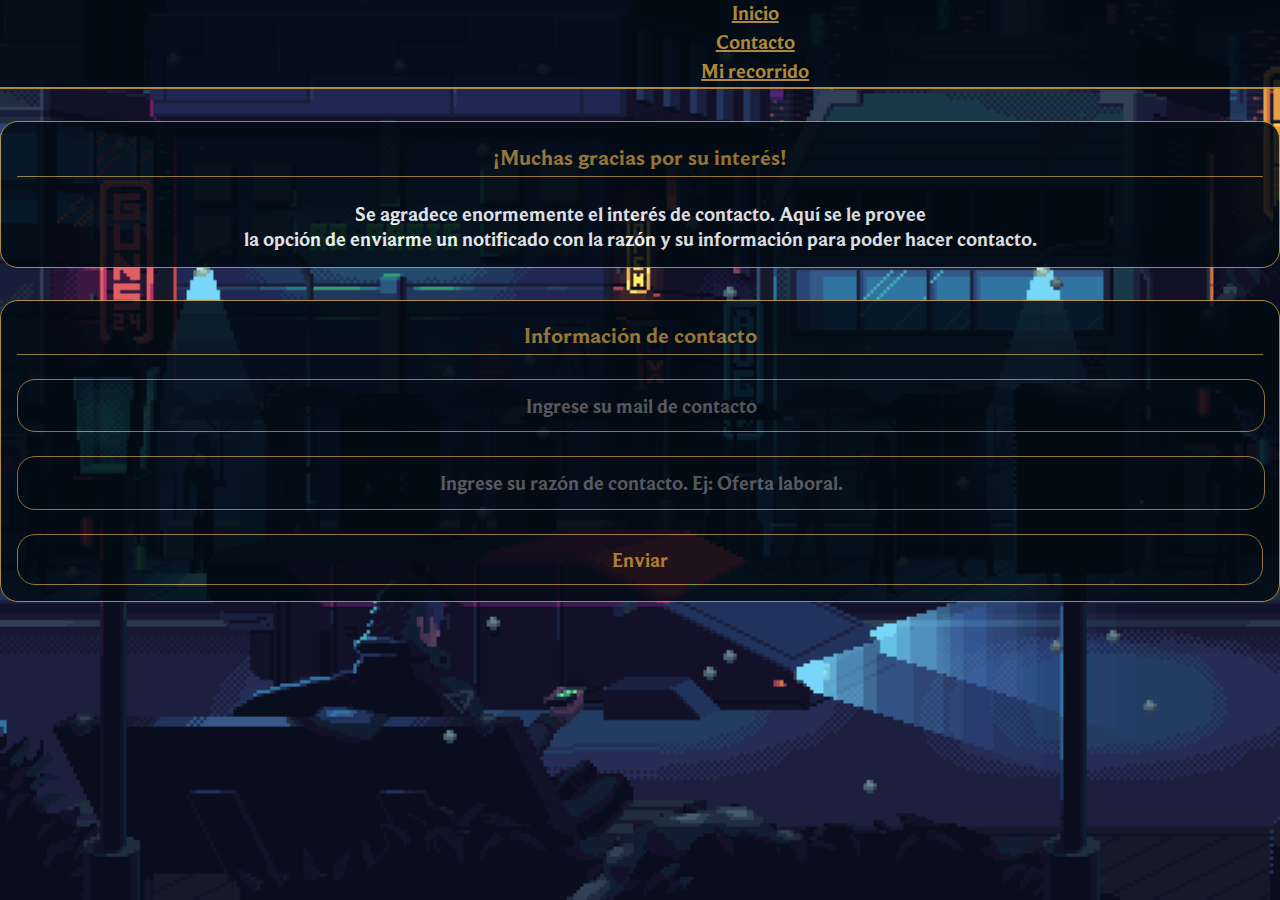
==== vistas/contacto/contacto.html @ 7a8d0ed0 "Commit 5" ====
<!DOCTYPE html>
<html lang="es">
<head>

    <meta charset="UTF-8">
    <meta http-equiv="X-UA-Compatible" content="IE=edge">
    <meta name="viewport" content="width=device-width, initial-scale=1.0">
    <title>CV - Gabriel Lopez Gasal</title>

    <!-- Bootstrap -->
    <link href="https://cdn.jsdelivr.net/npm/bootstrap@5.3.0-alpha1/dist/css/bootstrap.min.css" rel="stylesheet" integrity="sha384-GLhlTQ8iRABdZLl6O3oVMWSktQOp6b7In1Zl3/Jr59b6EGGoI1aFkw7cmDA6j6gD" crossorigin="anonymous">
    
    <link rel="stylesheet" href="../../main.css">

    <!-- Favicon -->
    <link rel="icon" type="image/x-icon" href="../../assets/logo.png">

</head>
<body>

    <!-- Header -->
    <header class="p-3" id="header">

        <div class="container">
          <div class="d-flex flex-wrap align-items-center justify-content-center justify-content-lg-start">

            <ul class="nav col-12 col-lg-auto me-lg-auto mb-2 justify-content-center mb-md-0">
              <li><a href="/Programacion-CV/index.html" class="nav-link px-2" id="opcion1">Inicio</a></li>
              <li><a href="/Programacion-CV/vistas/contacto/contacto.html" class="nav-link px-2" id="opcion2">Contacto</a></li>
              <li><a href="/Programacion-CV/vistas/mi-recorrido/mi-recorrido.html" class="nav-link px-2" id="opcion3">Mi recorrido</a></li>       
            </ul>
   
          </div>
        </div>

        <div class="separador-lineal-header"></div>
        
    </header>

    <!-- Contenido "Unica seccion" -->
    <div class="container" id="contenido-contacto">

      <!-- Sub-division de doble columna dentro de fila -->
      <div class="row">

        <section id="agradecimiento-contacto">
          <legend>¡Muchas gracias por su interés!</legend>
          <ul>
            <li>
              Se agradece enormemente el interés de contacto. Aquí se le provee <br>
              la opción de enviarme un notificado con la razón y su información para poder hacer contacto. 
            </li>
          </ul>
        </section>

        <form id="informacion-contacto">
            <legend>Información de contacto</legend>

            <input type="email" required placeholder="Ingrese su mail de contacto" id="input-mail">
            <input type="text" required placeholder="Ingrese su razón de contacto. Ej: Oferta laboral." id="input-razon">

            <button type="submit" id="btn-enviar">Enviar</button>
        </form>

      </div>

    </div>
    
</body>
</html>
---- main.css ----
/* ============================================ I N D E X (pag) ================================================== */

/*----------------- Implementacion de fuentes ----------------------*/
@font-face 
{
    font-family: beaufort;
    src: url(./assets/fonts/BeaufortForLoL-OTF/BeaufortforLOL-Bold.otf);
}

@font-face 
{
    font-family: spiegel;
    src: url(./assets/fonts/Spiegel-OTF/Spiegel-Bold.otf);
}

/*--------- Configuracion del cursor y estilado general ------------*/
*
{
    margin: 0;
    padding: 0;
    font-family: 'beaufort';
    cursor: url("./assets/cursores/cursor1.png"),auto;

}

li
{
    list-style: none;
}

legend
{
    color: #c89c3c;
    font-size: 22px;
    text-align: center;
    background-color: #010a13;
    border-bottom: 1px solid #c89c3c;
    border-radius: 18px;
    border-bottom-left-radius: 0px;
    border-bottom-right-radius: 0px;
    opacity: 85%;
    margin-bottom: 1.5rem;
    padding: 0.3rem;
}

.h5Carrousel
{
  background-color: #010a13;
  color: #c89c3c;
  border-bottom-left-radius: 8px;
  border-bottom-right-radius: 8px;
  border: 1px solid #c89c3c;
  padding: 0.2rem;
  margin-top: 0.2rem;
}

.separador-lineal
{
    border: 1px solid #c89c3c;
    margin-top: 2rem;
    margin-bottom: 2rem;
}

#btn-verMas, #btn-verMas2, #btn-volver, #btn-volver2
{
    border: 1px solid #c89c3c;
    border-radius: 18px;
    font-size: 20px;
    width: 100%;
    height: 3.2rem;
    margin-top: 1.5rem;
    background-color: #010a13;
    opacity: 85%;
    color: #c89c3c;
}

#btn-verMas, #btn-verMas2
{
  animation: pulsate-bck 2.5s ease-in-out infinite both;
}

/*------------------- Configuracion del background ------------------*/
body
{
    background-image: url("./assets/background-2.gif");
    background-repeat: no-repeat;
    background-size: cover;
    background-position: center center;
    background-attachment: fixed;
    width: 100%;
    max-width: 100%;
    margin-right: 0%; 
}

/*#region------------------- Header ------------------*/
#header
{
    font-size: 20px;
    background-color: #010a13;
    color: #c89c3c;
    text-align: center;
    opacity: 85%;
}

#opcion1, #opcion2, #opcion3
{
    color: #c89c3c;
    display: inline-block;
    margin-left: 18vw;
    animation: tracking-in-expand 3.5s cubic-bezier(0.215, 0.610, 0.355, 1.000) both;
    padding-bottom: 0px;
    margin-bottom: 4px;
}

.separador-lineal-header
{
    border: 1px solid #c89c3c;
}

/*------------------- Contenido principal ------------------*/

    /*------------------- Buscador ------------------*/
    #buscador-dinamico
    {
        color: #c89c3c;
        background-color: #010a13;
        opacity: 85%;
        border: 1px solid #c89c3c;
        font-size: 18px;
        border-radius: 8px;
        height: 3rem;
        text-align: center;
        margin-bottom: 2rem;
        margin-top: 2rem;
    }

    .opcion-buscador
    {
        font-family: 'spiegel';
        width: 25%;
        height: 90%;
        margin-bottom: 6px;       
        background-color: #010a13;
        color: #c89c3c;
        border: 0px solid black;
        animation: tracking-in-expand 2.3s cubic-bezier(0.215, 0.610, 0.355, 1.000) both;
    }

    .opcion-buscador:hover
    {
        cursor: url("./assets/cursores/cursor1.png"),auto;
    }

    /*------------------- Columna Info personal ------------------*/
    #informacion-personal
    {
        border: 1px solid #c89c3c;
        border-radius: 18px;
        text-align: left;
        color: white;
        font-size: 20px;
        background-color: #010a13;
        opacity: 85%;
        padding: 1rem;
        position: relative;
    }

    #contenedor-foto-cv
    {
        position: absolute;
        margin-left: 60%;
        margin-top: 1.5rem;
    }

    #foto-cv
    {
        width: 150px;
        height: 150px;
        border-radius: 100%;
        border: 1px solid #c89c3c;
        margin-bottom: 0.5rem;
        font-size: 22px;
        font-variant: small-caps;
    }

    /*------------------- Columna Carrusel ------------------*/
    #expositor-trabajos
    {
        border: 1px solid #c89c3c;
        border-radius: 18px;
        text-align: left;
        color: white;
        font-size: 25px;
        background-color: #010a13;
        padding: 1rem;
        opacity: 85%;
    }

    #carrusel
    {   
        border: 1px solid #c89c3c;
        border-radius: 5px;
        width: 100%;
        height: 100%;
    }

    #foto-trabajo1,  #foto-trabajo2
    {
        border-radius: 5px;
        height: 19.4rem;
        width: 100%;
        animation: tracking-in-expand 3.2s cubic-bezier(0.215, 0.610, 0.355, 1.000) both;

    }

    /*------------------- Descripcion personal ------------------*/
    #contenedor-descripcion-personal
    {
        border: 1px solid #c89c3c;
        border-radius: 18px;
        text-align: left;
        color: white;
        font-size: 25px;
        background-color: #010a13;
        opacity: 85%;
        padding: 1rem;
        margin-bottom: 1rem;
    }

    #descripcion-personal
    {
        border-radius: 8px;
        font-family: 'beaufort';
        text-align: center;
        width: 100%;
        color: white;
        padding: 0.5rem;
        margin-top: 0.3rem;
        font-size: 20px;
        animation: tracking-in-expand 1.5s cubic-bezier(0.215, 0.610, 0.355, 1.000) both;
    }

    /*------------------- Copyright ------------------*/
    #texto-copyright
    {
        font-size: 20px;
        color: #c89c3c;
        opacity: 60%;
        text-align: center;
    }

/*------------------- Contenido "Ver mas"------------------*/

    /*------------------- Informacion academica y laboral ------------------*/
    #informacion-academica
    {
        border: 1px solid #c89c3c;
        border-radius: 18px;
        text-align: left;
        color: white;
        font-size: 20px;
        background-color: #010a13;
        opacity: 85%;
        padding: 1rem;
        margin-top: 2rem;
    }

    #informacion-laboral
    {
        border: 1px solid #c89c3c;
        border-radius: 18px;
        text-align: left;
        color: white;
        font-size: 20px;
        background-color: #010a13;
        opacity: 85%;
        padding: 1rem;
        margin-top: 2rem;
    }

  /*------------------- Contenido "Ver mas 2"------------------*/

    /*------------------- Fila Carrusel ------------------*/
    #expositor-tecnologias
    {
        border: 1px solid #c89c3c;
        border-radius: 18px;
        text-align: left;
        color: white;
        font-size: 25px;
        background-color: #010a13;
        padding: 1rem;
        opacity: 85%;
        margin-top: 2rem;
    }

    #carrusel-tecnologias
    {   
        border: 1px solid #c89c3c;
        border-radius: 5px;
        width: 100%;
        height: 100%;
    }

    .foto-tecnologia-aprendida
    {
        border-radius: 5px;
        height: 19.4rem;
        width: 100%;
    }

    #informacion-preferencias
    {
        border: 1px solid #c89c3c;
        border-radius: 18px;
        text-align: left;
        color: white;
        font-size: 20px;
        background-color: #010a13;
        opacity: 85%;
        padding: 1rem;
        margin-top: 2rem;
    }

/*====================================== Responsive Media-Querys ======================================*/
/* @media (max-width: 1400px) 
{
    #opcion1, #opcion2, #opcion3, #opcion4
    {
        margin-left: 0rem;
    }

    #carrusel, #presentacion
    {
        width: 99%;
    }

    #descripcion-carrusel
    {
        width: 99%;
    }

    #video-expositor-youtube
    {
        width: 99%;
    }
} */

/*====================================== Animaciones ======================================*/
/* ----------------------------------------------
 * Generated by Animista
 * Licensed under FreeBSD License.
 * See http://animista.net/license for more info. 
 * w: http://animista.net, t: @cssanimista
 * ---------------------------------------------- */

/*------------------------------ Animaciones de entradas  ------------------------------*/

  /**
 * ----------------------------------------
 * animation slide-in-left
 * ----------------------------------------
 */
  @-webkit-keyframes slide-in-left {
    0% {
      -webkit-transform: translateX(-1000px);
              transform: translateX(-1000px);
      opacity: 0;
    }
    100% {
      -webkit-transform: translateX(0);
              transform: translateX(0);
      opacity: 1;
    }
  }
  @keyframes slide-in-left {
    0% {
      -webkit-transform: translateX(-1000px);
              transform: translateX(-1000px);
      opacity: 0;
    }
    100% {
      -webkit-transform: translateX(0);
              transform: translateX(0);
      opacity: 1;
    }
  }
  
  /**
 * ----------------------------------------
 * animation slide-in-right
 * ----------------------------------------
 */
  @-webkit-keyframes slide-in-right {
    0% {
      -webkit-transform: translateX(1000px);
              transform: translateX(1000px);
      opacity: 0;
    }
    100% {
      -webkit-transform: translateX(0);
              transform: translateX(0);
      opacity: 1;
    }
  }
  @keyframes slide-in-right {
    0% {
      -webkit-transform: translateX(1000px);
              transform: translateX(1000px);
      opacity: 0;
    }
    100% {
      -webkit-transform: translateX(0);
              transform: translateX(0);
      opacity: 1;
    }
  }

  /**
 * ----------------------------------------
 * animation fade-in-fwd
 * ----------------------------------------
 */
  @-webkit-keyframes fade-in-fwd {
    0% {
      -webkit-transform: translateZ(-80px);
              transform: translateZ(-80px);
      opacity: 0;
    }
    100% {
      -webkit-transform: translateZ(0);
              transform: translateZ(0);
      opacity: 1;
    }
  }
  @keyframes fade-in-fwd {
    0% {
      -webkit-transform: translateZ(-80px);
              transform: translateZ(-80px);
      opacity: 0;
    }
    100% {
      -webkit-transform: translateZ(0);
              transform: translateZ(0);
      opacity: 1;
    }
  }

  /* Esta es solo para texto */
  /**
 * ----------------------------------------
 * animation tracking-in-expand
 * ----------------------------------------
 */
  @-webkit-keyframes tracking-in-expand {
    0% {
      letter-spacing: -0.5em;
      opacity: 0;
    }
    40% {
      opacity: 0.6;
    }
    100% {
      opacity: 1;
    }
  }
  @keyframes tracking-in-expand {
    0% {
      letter-spacing: -0.5em;
      opacity: 0;
    }
    40% {
      opacity: 0.6;
    }
    100% {
      opacity: 1;
    }
  }

/*------------------------------ Animaciones de atencion ------------------------------*/

  /**
  * ----------------------------------------
  * animation pulsate-bck
  * ----------------------------------------
  */
  @-webkit-keyframes pulsate-bck {
    0% {
      -webkit-transform: scale(1);
              transform: scale(1);
    }
    50% {
      -webkit-transform: scale(0.9);
              transform: scale(0.9);
    }
    100% {
      -webkit-transform: scale(1);
              transform: scale(1);
    }
  }
  @keyframes pulsate-bck {
    0% {
      -webkit-transform: scale(1);
              transform: scale(1);
    }
    50% {
      -webkit-transform: scale(0.9);
              transform: scale(0.9);
    }
    100% {
      -webkit-transform: scale(1);
              transform: scale(1);
    }
  }

  /*------------------------------ Animaciones de salidas ------------------------------*/
  
  /**
 * ----------------------------------------
 * animation slide-out-left
 * ----------------------------------------
 */
  @-webkit-keyframes slide-out-left {
    0% {
      -webkit-transform: translateX(0);
              transform: translateX(0);
      opacity: 1;
    }
    100% {
      -webkit-transform: translateX(-1000px);
              transform: translateX(-1000px);
      opacity: 0;
    }
  }
  @keyframes slide-out-left {
    0% {
      -webkit-transform: translateX(0);
              transform: translateX(0);
      opacity: 1;
    }
    100% {
      -webkit-transform: translateX(-1000px);
              transform: translateX(-1000px);
      opacity: 0;
    }
  }

  /**
 * ----------------------------------------
 * animation slide-out-right || animation: slide-out-right 0.5s cubic-bezier(0.550, 0.085, 0.680, 0.530) both;
 * ----------------------------------------
 */
  @-webkit-keyframes slide-out-right {
    0% {
      -webkit-transform: translateX(0);
              transform: translateX(0);
      opacity: 1;
    }
    100% {
      -webkit-transform: translateX(1000px);
              transform: translateX(1000px);
      opacity: 0;
    }
  }
  @keyframes slide-out-right {
    0% {
      -webkit-transform: translateX(0);
              transform: translateX(0);
      opacity: 1;
    }
    100% {
      -webkit-transform: translateX(1000px);
              transform: translateX(1000px);
      opacity: 0;
    }
  }

  /* Esta es solo para texto */
  /**
 * ----------------------------------------
 * animation tracking-out-contract
 * ----------------------------------------
 */
  @-webkit-keyframes tracking-out-contract {
    0% {
      opacity: 1;
    }
    50% {
      opacity: 1;
    }
    100% {
      letter-spacing: -0.5em;
      opacity: 0;
    }
  }
  @keyframes tracking-out-contract {
    0% {
      opacity: 1;
    }
    50% {
      opacity: 1;
    }
    100% {
      letter-spacing: -0.5em;
      opacity: 0;
    }
  }

  
  /* ============================================ C O N T A C T O (pag) ================================================== */
  #agradecimiento-contacto
  {
      border: 1px solid #c89c3c;
      border-radius: 18px;
      text-align: center;
      color: white;
      font-size: 20px;
      background-color: #010a13;
      opacity: 85%;
      padding: 1rem;
      margin-top: 2rem;
  }

  #informacion-contacto
  {
      border: 1px solid #c89c3c;
      border-radius: 18px;
      text-align: left;
      color: white;
      font-size: 20px;
      background-color: #010a13;
      opacity: 85%;
      padding: 1rem;
      position: relative;
      margin-top: 2rem;
      margin-bottom: 2rem;
  }

  #input-mail, #input-razon
  {
    border: 1px solid #c89c3c;
    border-radius: 18px;
    font-size: 20px;
    width: 100%;
    height: 3.2rem;
    background-color: #010a13;
    opacity: 85%;
    color: #c89c3c;
    text-align: center;
  }

  #input-razon
  {
    margin-top: 1.5rem;
  }

  #btn-enviar
  {
    border: 1px solid #c89c3c;
    border-radius: 18px;
    font-size: 20px;
    width: 100%;
    height: 3.2rem;
    margin-top: 1.5rem;
    background-color: #010a13;
    opacity: 85%;
    color: #c89c3c;
  }

  /* ============================================ MI  R E C O R R I D O (pag) ================================================== */
  #contenedor-descripcion-recorrido
  {
      border: 1px solid #c89c3c;
      border-radius: 18px;
      text-align: left;
      color: white;
      font-size: 25px;
      background-color: #010a13;
      opacity: 85%;
      padding: 1rem;
      margin-bottom: 1rem;
      margin-top: 2rem;
  }

  #descripcion-recorrido
  {
      border-radius: 8px;
      font-family: 'beaufort';
      text-align: center;
      width: 100%;
      color: white;
      padding: 0.5rem;
      margin-top: 0.3rem;
      font-size: 20px;
      animation: tracking-in-expand 1.5s cubic-bezier(0.215, 0.610, 0.355, 1.000) both;
  }

  #input-usuario
  {
    border: 1px solid #c89c3c;
    border-radius: 18px;
    font-size: 20px;
    width: 100%;
    height: 3.2rem;
    background-color: #010a13;
    opacity: 85%;
    color: #c89c3c;
    text-align: center;
    margin-top: 1.5rem;
  }

  #btn-buscar-recorrido
  {
    border: 1px solid #c89c3c;
    border-radius: 18px;
    font-size: 20px;
    width: 100%;
    height: 3.2rem;
    margin-top: 1.5rem;
    background-color: #010a13;
    opacity: 85%;
    color: #c89c3c;
  }
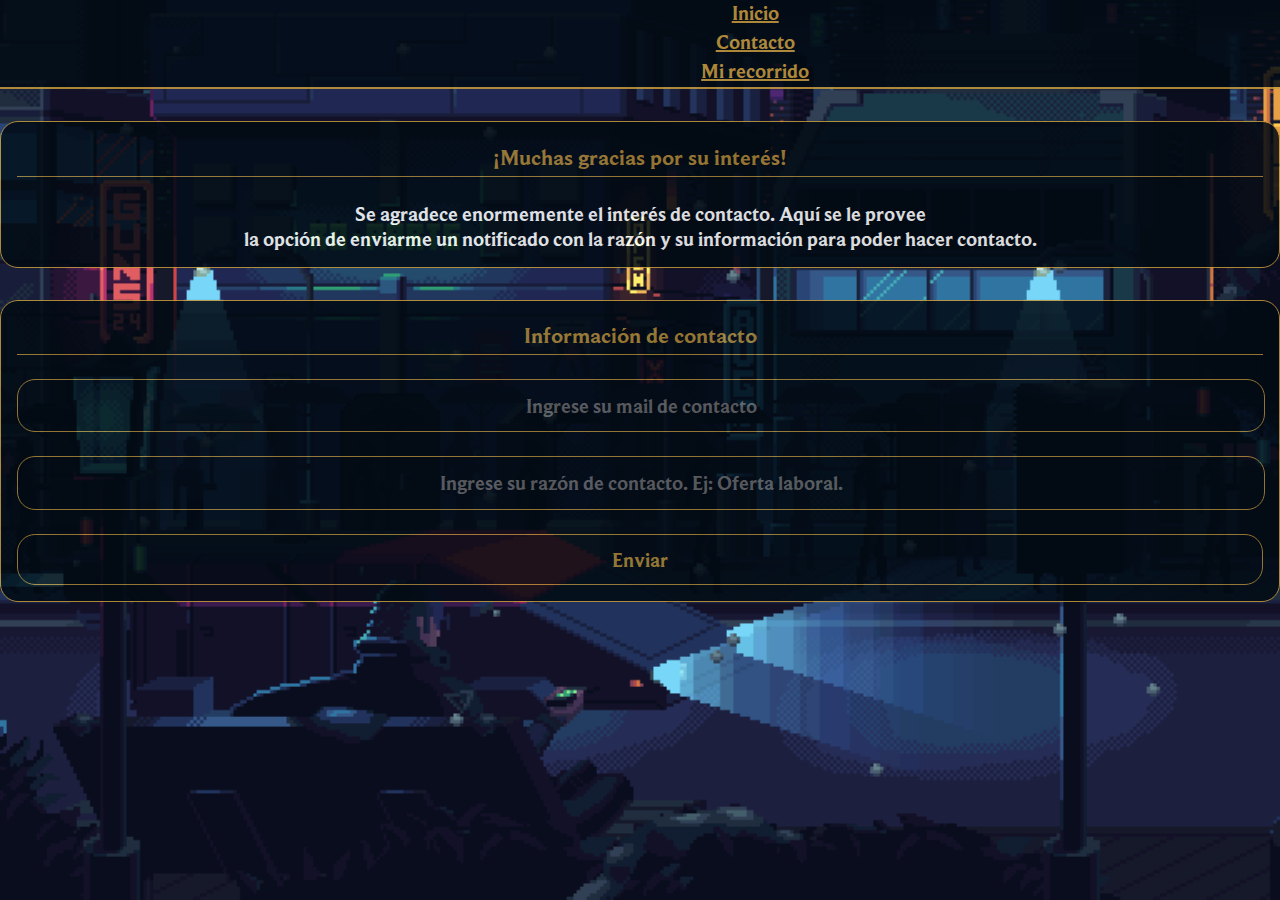
==== commit f9afd39a: "Ultimos retoques" ====
--- a/vistas/contacto/contacto.html
+++ b/vistas/contacto/contacto.html
@@ -25,9 +25,9 @@
           <div class="d-flex flex-wrap align-items-center justify-content-center justify-content-lg-start">
 
             <ul class="nav col-12 col-lg-auto me-lg-auto mb-2 justify-content-center mb-md-0">
-              <li><a href="/Programacion-CV/index.html" class="nav-link px-2" id="opcion1">Inicio</a></li>
-              <li><a href="/Programacion-CV/vistas/contacto/contacto.html" class="nav-link px-2" id="opcion2">Contacto</a></li>
-              <li><a href="/Programacion-CV/vistas/mi-recorrido/mi-recorrido.html" class="nav-link px-2" id="opcion3">Mi recorrido</a></li>       
+              <li><a href="../../index.html" class="nav-link px-2" id="opcion1">Inicio</a></li>
+              <li><a href="../contacto/contacto.html" class="nav-link px-2" id="opcion2">Contacto</a></li>
+              <li><a href="../mi-recorrido/mi-recorrido.html" class="nav-link px-2" id="opcion3">Mi recorrido</a></li>       
             </ul>
    
           </div>
@@ -43,24 +43,28 @@
       <!-- Sub-division de doble columna dentro de fila -->
       <div class="row">
 
-        <section id="agradecimiento-contacto">
-          <legend>¡Muchas gracias por su interés!</legend>
-          <ul>
-            <li>
-              Se agradece enormemente el interés de contacto. Aquí se le provee <br>
-              la opción de enviarme un notificado con la razón y su información para poder hacer contacto. 
-            </li>
-          </ul>
-        </section>
+        <div class="col">
 
-        <form id="informacion-contacto">
-            <legend>Información de contacto</legend>
-
-            <input type="email" required placeholder="Ingrese su mail de contacto" id="input-mail">
-            <input type="text" required placeholder="Ingrese su razón de contacto. Ej: Oferta laboral." id="input-razon">
-
-            <button type="submit" id="btn-enviar">Enviar</button>
-        </form>
+          <section id="agradecimiento-contacto">
+            <legend>¡Muchas gracias por su interés!</legend>
+            <ul>
+              <li id="texto-contacto">
+                Se agradece enormemente el interés de contacto. Aquí se le provee <br>
+                la opción de enviarme un notificado con la razón y su información para poder hacer contacto. 
+              </li>
+            </ul>
+          </section>
+  
+          <form id="informacion-contacto">
+              <legend>Información de contacto</legend>
+  
+              <input type="email" required placeholder="Ingrese su mail de contacto" id="input-mail">
+              <input type="text" required placeholder="Ingrese su razón de contacto. Ej: Oferta laboral." id="input-razon">
+  
+              <button type="submit" id="btn-enviar">Enviar</button>
+          </form>
+          
+        </div>
 
       </div>
 
--- a/main.css
+++ b/main.css
@@ -92,7 +92,7 @@
     margin-right: 0%; 
 }
 
-/*#region------------------- Header ------------------*/
+/*------------------- Header ------------------*/
 #header
 {
     font-size: 20px;
@@ -210,7 +210,6 @@
         height: 19.4rem;
         width: 100%;
         animation: tracking-in-expand 3.2s cubic-bezier(0.215, 0.610, 0.355, 1.000) both;
-
     }
 
     /*------------------- Descripcion personal ------------------*/
@@ -322,45 +321,292 @@
         margin-top: 2rem;
     }
 
+
+/* ============================================ C O N T A C T O (pag) ================================================== */
+#contenido-contacto
+{
+  animation: slide-in-left 1.5s cubic-bezier(0.250, 0.460, 0.450, 0.940) both;
+}
+
+#agradecimiento-contacto
+{
+    border: 1px solid #c89c3c;
+    border-radius: 18px;
+    text-align: center;
+    color: white;
+    font-size: 20px;
+    background-color: #010a13;
+    opacity: 85%;
+    padding: 1rem;
+    margin-top: 2rem;
+}
+
+#texto-contacto
+{
+  animation: tracking-in-expand 2.5s cubic-bezier(0.215, 0.610, 0.355, 1.000) both;
+}
+
+#informacion-contacto
+{
+    border: 1px solid #c89c3c;
+    border-radius: 18px;
+    text-align: left;
+    color: white;
+    font-size: 20px;
+    background-color: #010a13;
+    opacity: 85%;
+    padding: 1rem;
+    position: relative;
+    margin-top: 2rem;
+    margin-bottom: 2rem;
+}
+
+#input-mail, #input-razon
+{
+  border: 1px solid #c89c3c;
+  border-radius: 18px;
+  font-size: 20px;
+  width: 100%;
+  height: 3.2rem;
+  background-color: #010a13;
+  opacity: 85%;
+  color: #c89c3c;
+  text-align: center;
+  animation: tracking-in-expand 2.5s cubic-bezier(0.215, 0.610, 0.355, 1.000) both;
+}
+
+#input-razon
+{
+  margin-top: 1.5rem;
+}
+
+#btn-enviar
+{
+  border: 1px solid #c89c3c;
+  border-radius: 18px;
+  font-size: 20px;
+  width: 100%;
+  height: 3.2rem;
+  margin-top: 1.5rem;
+  background-color: #010a13;
+  opacity: 85%;
+  color: #c89c3c;
+}
+
+/* ============================================ MI  R E C O R R I D O (pag) ================================================== */
+#contenedor-descripcion-recorrido
+{
+    border: 1px solid #c89c3c;
+    border-radius: 18px;
+    text-align: left;
+    color: white;
+    font-size: 25px;
+    background-color: #010a13;
+    opacity: 85%;
+    padding: 1rem;
+    margin-bottom: 1rem;
+    margin-top: 2rem;
+}
+
+#descripcion-recorrido
+{
+    border-radius: 8px;
+    font-family: 'beaufort';
+    text-align: center;
+    width: 100%;
+    color: white;
+    padding: 0.5rem;
+    margin-top: 0.3rem;
+    font-size: 20px;
+    animation: tracking-in-expand 1.5s cubic-bezier(0.215, 0.610, 0.355, 1.000) both;
+}
+
+#input-usuario
+{
+  border: 1px solid #c89c3c;
+  border-radius: 18px;
+  font-size: 20px;
+  width: 100%;
+  height: 3.2rem;
+  background-color: #010a13;
+  opacity: 85%;
+  color: #c89c3c;
+  text-align: center;
+  margin-top: 1.5rem;
+}
+
+#datos-github-textoError
+{
+  color: red;
+  font: 18px;
+  text-align: center;
+}
+
+#btn-buscar-recorrido
+{
+  border: 1px solid #c89c3c;
+  border-radius: 18px;
+  font-size: 20px;
+  width: 100%;
+  height: 3.2rem;
+  margin-top: 1.5rem;
+  background-color: #010a13;
+  opacity: 85%;
+  color: #c89c3c;
+}
+
+#contenedor-datos-github
+{
+    border: 1px solid #c89c3c;
+    border-radius: 18px;
+    text-align: center;
+    color: white;
+    font-size: 25px;
+    background-color: #010a13;
+    opacity: 85%;
+    padding: 1rem;
+    margin-bottom: 1rem;
+    margin-top: 2rem;
+}
+
+#titulo-datos-github
+{
+  text-align: center;
+  font-size: 30px;
+}
+
+#datos-github
+{
+  font-size: 20px;
+}
+
+#githubUser-foto
+{
+  width: 150px;
+  height: 150px;
+  border-radius: 60%;
+  margin-bottom: 1rem;
+  border: 1px solid #c89c3c;
+}
+
+#githubUser-nombre, #githubUser-cuenta, #githubUser-ubicacion, 
+#githubUser-seguidores, #githubUser-siguiendo, #githubUser-biografia, #githubUser-url  
+{
+  margin-top: 0.3rem;
+  margin-bottom: 0.3rem;
+}
+
+#githubUser-biografia
+{
+  margin-top: 1rem;
+  margin-bottom: 1rem;
+}
+
+#githubUser-url
+{
+  font-size: 16px;
+}
+
 /*====================================== Responsive Media-Querys ======================================*/
-/* @media (max-width: 1400px) 
-{
-    #opcion1, #opcion2, #opcion3, #opcion4
-    {
-        margin-left: 0rem;
-    }
-
-    #carrusel, #presentacion
-    {
-        width: 99%;
-    }
-
-    #descripcion-carrusel
-    {
-        width: 99%;
-    }
-
-    #video-expositor-youtube
-    {
-        width: 99%;
-    }
-} */
+/* Responsiveness de los BOTONES ("Ver mas, Volver") */
+@media (max-width: 1400px) 
+{
+  /* RESPONSIVE - SECCION 1 */
+  #expositor-trabajos
+  {
+    margin-top: 1.5rem;
+  }
+
+  /* RESPONSIVE - SECCION 2 */
+  #btn-volver
+  {
+    width: 95%;
+  }
+
+  #btn-verMas2
+  {
+    margin-bottom: 2rem;
+    width: 99%;
+  }
+
+  /* RESPONSIVE - SECCION 3 */
+  #btn-volver2
+  {
+    margin-bottom: 2rem;
+  }
+}
+
+/* Responsiveness del HEADER */
+@media (max-width: 1001px) 
+{
+  #opcion1, #opcion2, #opcion3
+  {
+    margin: 0px;
+  }
+}
+
+/* Responsiveness de la FOTO-CV (1°) */
+@media (max-width: 540px)
+{   
+  #foto-cv
+  {
+    width: 110px;
+    height: 110px;
+    margin-top: 10px;
+    margin-right: 25px;
+  }
+}
+
+/* Responsiveness de la FOTO-CV (2°) */
+@media (max-width: 450px)
+{   
+  #contenedor-foto-cv
+  {
+      position: relative;
+      margin-left: 30%;
+      margin-top: 0.5rem;
+      margin-bottom: 0.5rem;
+  }
+}
+
+/* Responsiveness de las columnas informativas (1°) || MQuerys (Only min-widhts) */
+@media (max-width: 1210px)
+{
+  #columna-infoPersonal, #columna-carruselTrabajos
+  {
+    min-width: 100%;
+  }
+}
+
+@media (max-width: 800px)
+{
+  #columna-infoAcademica, #columna-expLaboral
+  {
+    min-width: 100%;
+  }
+}
+
+@media (max-width: 992px)
+{
+  #columna-tecnologias, #columna-preferencias
+  {
+    min-width: 100%;
+  }
+}
 
 /*====================================== Animaciones ======================================*/
-/* ----------------------------------------------
+/* ---------- DERECHOS -------------------
  * Generated by Animista
  * Licensed under FreeBSD License.
  * See http://animista.net/license for more info. 
  * w: http://animista.net, t: @cssanimista
  * ---------------------------------------------- */
-
 /*------------------------------ Animaciones de entradas  ------------------------------*/
-
   /**
- * ----------------------------------------
- * animation slide-in-left
- * ----------------------------------------
- */
+  * ----------------------------------------
+  * animation slide-in-left
+  * ----------------------------------------
+  */
   @-webkit-keyframes slide-in-left {
     0% {
       -webkit-transform: translateX(-1000px);
@@ -387,10 +633,10 @@
   }
   
   /**
- * ----------------------------------------
- * animation slide-in-right
- * ----------------------------------------
- */
+  * ----------------------------------------
+  * animation slide-in-right
+  * ----------------------------------------
+  */
   @-webkit-keyframes slide-in-right {
     0% {
       -webkit-transform: translateX(1000px);
@@ -417,10 +663,10 @@
   }
 
   /**
- * ----------------------------------------
- * animation fade-in-fwd
- * ----------------------------------------
- */
+  * ----------------------------------------
+  * animation fade-in-fwd
+  * ----------------------------------------
+  */
   @-webkit-keyframes fade-in-fwd {
     0% {
       -webkit-transform: translateZ(-80px);
@@ -448,10 +694,10 @@
 
   /* Esta es solo para texto */
   /**
- * ----------------------------------------
- * animation tracking-in-expand
- * ----------------------------------------
- */
+  * ----------------------------------------
+  * animation tracking-in-expand
+  * ----------------------------------------
+  */
   @-webkit-keyframes tracking-in-expand {
     0% {
       letter-spacing: -0.5em;
@@ -477,8 +723,117 @@
     }
   }
 
+  /**
+  * ----------------------------------------
+  * animation bounce-in-top
+  * ----------------------------------------
+  */
+  @-webkit-keyframes bounce-in-top {
+    0% {
+      -webkit-transform: translateY(-500px);
+              transform: translateY(-500px);
+      -webkit-animation-timing-function: ease-in;
+              animation-timing-function: ease-in;
+      opacity: 0;
+    }
+    38% {
+      -webkit-transform: translateY(0);
+              transform: translateY(0);
+      -webkit-animation-timing-function: ease-out;
+              animation-timing-function: ease-out;
+      opacity: 1;
+    }
+    55% {
+      -webkit-transform: translateY(-65px);
+              transform: translateY(-65px);
+      -webkit-animation-timing-function: ease-in;
+              animation-timing-function: ease-in;
+    }
+    72% {
+      -webkit-transform: translateY(0);
+              transform: translateY(0);
+      -webkit-animation-timing-function: ease-out;
+              animation-timing-function: ease-out;
+    }
+    81% {
+      -webkit-transform: translateY(-28px);
+              transform: translateY(-28px);
+      -webkit-animation-timing-function: ease-in;
+              animation-timing-function: ease-in;
+    }
+    90% {
+      -webkit-transform: translateY(0);
+              transform: translateY(0);
+      -webkit-animation-timing-function: ease-out;
+              animation-timing-function: ease-out;
+    }
+    95% {
+      -webkit-transform: translateY(-8px);
+              transform: translateY(-8px);
+      -webkit-animation-timing-function: ease-in;
+              animation-timing-function: ease-in;
+    }
+    100% {
+      -webkit-transform: translateY(0);
+              transform: translateY(0);
+      -webkit-animation-timing-function: ease-out;
+              animation-timing-function: ease-out;
+    }
+  }
+  @keyframes bounce-in-top {
+    0% {
+      -webkit-transform: translateY(-500px);
+              transform: translateY(-500px);
+      -webkit-animation-timing-function: ease-in;
+              animation-timing-function: ease-in;
+      opacity: 0;
+    }
+    38% {
+      -webkit-transform: translateY(0);
+              transform: translateY(0);
+      -webkit-animation-timing-function: ease-out;
+              animation-timing-function: ease-out;
+      opacity: 1;
+    }
+    55% {
+      -webkit-transform: translateY(-65px);
+              transform: translateY(-65px);
+      -webkit-animation-timing-function: ease-in;
+              animation-timing-function: ease-in;
+    }
+    72% {
+      -webkit-transform: translateY(0);
+              transform: translateY(0);
+      -webkit-animation-timing-function: ease-out;
+              animation-timing-function: ease-out;
+    }
+    81% {
+      -webkit-transform: translateY(-28px);
+              transform: translateY(-28px);
+      -webkit-animation-timing-function: ease-in;
+              animation-timing-function: ease-in;
+    }
+    90% {
+      -webkit-transform: translateY(0);
+              transform: translateY(0);
+      -webkit-animation-timing-function: ease-out;
+              animation-timing-function: ease-out;
+    }
+    95% {
+      -webkit-transform: translateY(-8px);
+              transform: translateY(-8px);
+      -webkit-animation-timing-function: ease-in;
+              animation-timing-function: ease-in;
+    }
+    100% {
+      -webkit-transform: translateY(0);
+              transform: translateY(0);
+      -webkit-animation-timing-function: ease-out;
+              animation-timing-function: ease-out;
+    }
+  }
+
 /*------------------------------ Animaciones de atencion ------------------------------*/
-
   /**
   * ----------------------------------------
   * animation pulsate-bck
@@ -514,7 +869,6 @@
   }
 
   /*------------------------------ Animaciones de salidas ------------------------------*/
-  
   /**
  * ----------------------------------------
  * animation slide-out-left
@@ -577,10 +931,10 @@
 
   /* Esta es solo para texto */
   /**
- * ----------------------------------------
- * animation tracking-out-contract
- * ----------------------------------------
- */
+  * ----------------------------------------
+  * animation tracking-out-contract
+  * ----------------------------------------
+  */
   @-webkit-keyframes tracking-out-contract {
     0% {
       opacity: 1;
@@ -606,118 +960,112 @@
     }
   }
 
-  
-  /* ============================================ C O N T A C T O (pag) ================================================== */
-  #agradecimiento-contacto
-  {
-      border: 1px solid #c89c3c;
-      border-radius: 18px;
-      text-align: center;
-      color: white;
-      font-size: 20px;
-      background-color: #010a13;
-      opacity: 85%;
-      padding: 1rem;
-      margin-top: 2rem;
-  }
-
-  #informacion-contacto
-  {
-      border: 1px solid #c89c3c;
-      border-radius: 18px;
-      text-align: left;
-      color: white;
-      font-size: 20px;
-      background-color: #010a13;
-      opacity: 85%;
-      padding: 1rem;
-      position: relative;
-      margin-top: 2rem;
-      margin-bottom: 2rem;
-  }
-
-  #input-mail, #input-razon
-  {
-    border: 1px solid #c89c3c;
-    border-radius: 18px;
-    font-size: 20px;
-    width: 100%;
-    height: 3.2rem;
-    background-color: #010a13;
-    opacity: 85%;
-    color: #c89c3c;
-    text-align: center;
-  }
-
-  #input-razon
-  {
-    margin-top: 1.5rem;
-  }
-
-  #btn-enviar
-  {
-    border: 1px solid #c89c3c;
-    border-radius: 18px;
-    font-size: 20px;
-    width: 100%;
-    height: 3.2rem;
-    margin-top: 1.5rem;
-    background-color: #010a13;
-    opacity: 85%;
-    color: #c89c3c;
-  }
-
-  /* ============================================ MI  R E C O R R I D O (pag) ================================================== */
-  #contenedor-descripcion-recorrido
-  {
-      border: 1px solid #c89c3c;
-      border-radius: 18px;
-      text-align: left;
-      color: white;
-      font-size: 25px;
-      background-color: #010a13;
-      opacity: 85%;
-      padding: 1rem;
-      margin-bottom: 1rem;
-      margin-top: 2rem;
-  }
-
-  #descripcion-recorrido
-  {
-      border-radius: 8px;
-      font-family: 'beaufort';
-      text-align: center;
-      width: 100%;
-      color: white;
-      padding: 0.5rem;
-      margin-top: 0.3rem;
-      font-size: 20px;
-      animation: tracking-in-expand 1.5s cubic-bezier(0.215, 0.610, 0.355, 1.000) both;
-  }
-
-  #input-usuario
-  {
-    border: 1px solid #c89c3c;
-    border-radius: 18px;
-    font-size: 20px;
-    width: 100%;
-    height: 3.2rem;
-    background-color: #010a13;
-    opacity: 85%;
-    color: #c89c3c;
-    text-align: center;
-    margin-top: 1.5rem;
-  }
-
-  #btn-buscar-recorrido
-  {
-    border: 1px solid #c89c3c;
-    border-radius: 18px;
-    font-size: 20px;
-    width: 100%;
-    height: 3.2rem;
-    margin-top: 1.5rem;
-    background-color: #010a13;
-    opacity: 85%;
-    color: #c89c3c;
+  /**
+  * ----------------------------------------
+  * animation bounce-out-top
+  * ----------------------------------------
+  */
+  @-webkit-keyframes bounce-out-top {
+    0% {
+      -webkit-transform: translateY(0);
+              transform: translateY(0);
+      -webkit-animation-timing-function: ease-out;
+              animation-timing-function: ease-out;
+    }
+    5% {
+      -webkit-transform: translateY(-30px);
+              transform: translateY(-30px);
+      -webkit-animation-timing-function: ease-in;
+              animation-timing-function: ease-in;
+    }
+    15% {
+      -webkit-transform: translateY(0);
+              transform: translateY(0);
+      -webkit-animation-timing-function: ease-out;
+              animation-timing-function: ease-out;
+    }
+    25% {
+      -webkit-transform: translateY(-38px);
+              transform: translateY(-38px);
+      -webkit-animation-timing-function: ease-in;
+              animation-timing-function: ease-in;
+    }
+    38% {
+      -webkit-transform: translateY(0);
+              transform: translateY(0);
+      -webkit-animation-timing-function: ease-out;
+              animation-timing-function: ease-out;
+    }
+    52% {
+      -webkit-transform: translateY(-75px);
+              transform: translateY(-75px);
+      -webkit-animation-timing-function: ease-in;
+              animation-timing-function: ease-in;
+    }
+    70% {
+      -webkit-transform: translateY(0);
+              transform: translateY(0);
+      -webkit-animation-timing-function: ease-out;
+              animation-timing-function: ease-out;
+    }
+    85% {
+      opacity: 1;
+    }
+    100% {
+      -webkit-transform: translateY(-800px);
+              transform: translateY(-800px);
+      opacity: 0;
+    }
+  }
+  @keyframes bounce-out-top {
+    0% {
+      -webkit-transform: translateY(0);
+              transform: translateY(0);
+      -webkit-animation-timing-function: ease-out;
+              animation-timing-function: ease-out;
+    }
+    5% {
+      -webkit-transform: translateY(-30px);
+              transform: translateY(-30px);
+      -webkit-animation-timing-function: ease-in;
+              animation-timing-function: ease-in;
+    }
+    15% {
+      -webkit-transform: translateY(0);
+              transform: translateY(0);
+      -webkit-animation-timing-function: ease-out;
+              animation-timing-function: ease-out;
+    }
+    25% {
+      -webkit-transform: translateY(-38px);
+              transform: translateY(-38px);
+      -webkit-animation-timing-function: ease-in;
+              animation-timing-function: ease-in;
+    }
+    38% {
+      -webkit-transform: translateY(0);
+              transform: translateY(0);
+      -webkit-animation-timing-function: ease-out;
+              animation-timing-function: ease-out;
+    }
+    52% {
+      -webkit-transform: translateY(-75px);
+              transform: translateY(-75px);
+      -webkit-animation-timing-function: ease-in;
+              animation-timing-function: ease-in;
+    }
+    70% {
+      -webkit-transform: translateY(0);
+              transform: translateY(0);
+      -webkit-animation-timing-function: ease-out;
+              animation-timing-function: ease-out;
+    }
+    85% {
+      opacity: 1;
+    }
+    100% {
+      -webkit-transform: translateY(-800px);
+              transform: translateY(-800px);
+      opacity: 0;
+    }
   }